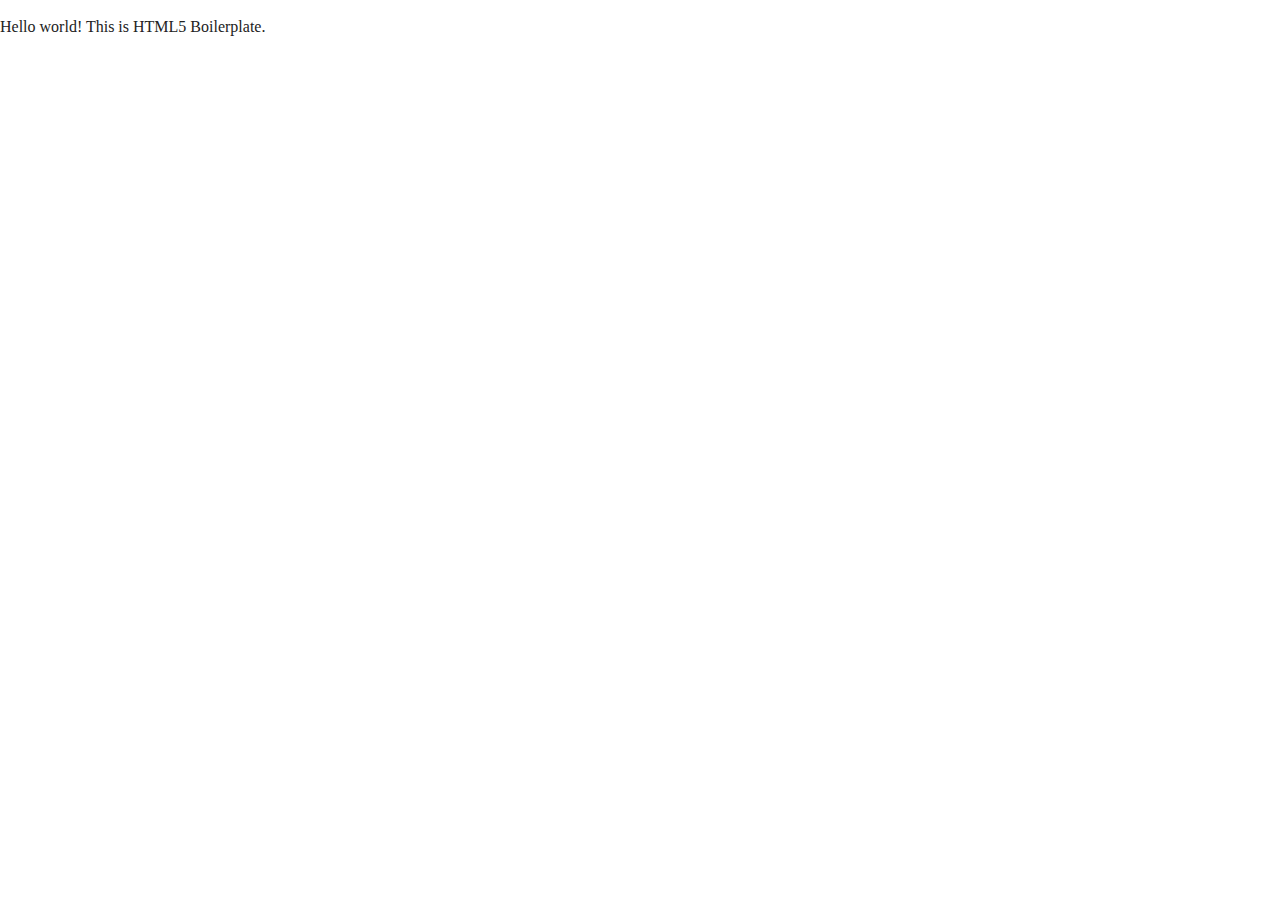
==== about/index.html @ 013782c7 "Initial commit with about and faq pages and boilerplates" ====
<!doctype html>
<html class="no-js" lang="">

<head>
  <meta charset="utf-8">
  <title></title>
  <meta name="description" content="">
  <meta name="viewport" content="width=device-width, initial-scale=1">

  <meta property="og:title" content="">
  <meta property="og:type" content="">
  <meta property="og:url" content="">
  <meta property="og:image" content="">

  <link rel="manifest" href="../site.webmanifest">
  <link rel="apple-touch-icon" href="../icon.png">
  <!-- Place favicon.ico in the root directory -->

  <link rel="stylesheet" href="../css/normalize.css">
  <link rel="stylesheet" href="../css/main.css">

  <meta name="theme-color" content="#fafafa">
</head>

<body>

  <!-- Add your site or application content here -->
  <p>Hello world! This is HTML5 Boilerplate.</p>
  <script src="../js/vendor/modernizr-3.11.2.min.js"></script>
  <script src="../js/plugins.js"></script>
  <script src="../js/main.js"></script>

  <!-- Google Analytics: change UA-XXXXX-Y to be your site's ID. -->
  <script>
    window.ga = function () { ga.q.push(arguments) }; ga.q = []; ga.l = +new Date;
    ga('create', 'UA-XXXXX-Y', 'auto'); ga('set', 'anonymizeIp', true); ga('set', 'transport', 'beacon'); ga('send', 'pageview')
  </script>
  <script src="https://www.google-analytics.com/analytics.js" async></script>
</body>

</html>
---- css/main.css ----
/*! HTML5 Boilerplate v8.0.0 | MIT License | https://html5boilerplate.com/ */

/* main.css 2.1.0 | MIT License | https://github.com/h5bp/main.css#readme */
/*
 * What follows is the result of much research on cross-browser styling.
 * Credit left inline and big thanks to Nicolas Gallagher, Jonathan Neal,
 * Kroc Camen, and the H5BP dev community and team.
 */

/* ==========================================================================
   Base styles: opinionated defaults
   ========================================================================== */

html {
  color: #222;
  font-size: 1em;
  line-height: 1.4;
}

/*
 * Remove text-shadow in selection highlight:
 * https://twitter.com/miketaylr/status/12228805301
 *
 * Vendor-prefixed and regular ::selection selectors cannot be combined:
 * https://stackoverflow.com/a/16982510/7133471
 *
 * Customize the background color to match your design.
 */

::-moz-selection {
  background: #b3d4fc;
  text-shadow: none;
}

::selection {
  background: #b3d4fc;
  text-shadow: none;
}

/*
 * A better looking default horizontal rule
 */

hr {
  display: block;
  height: 1px;
  border: 0;
  border-top: 1px solid #ccc;
  margin: 1em 0;
  padding: 0;
}

/*
 * Remove the gap between audio, canvas, iframes,
 * images, videos and the bottom of their containers:
 * https://github.com/h5bp/html5-boilerplate/issues/440
 */

audio,
canvas,
iframe,
img,
svg,
video {
  vertical-align: middle;
}

/*
 * Remove default fieldset styles.
 */

fieldset {
  border: 0;
  margin: 0;
  padding: 0;
}

/*
 * Allow only vertical resizing of textareas.
 */

textarea {
  resize: vertical;
}

/* ==========================================================================
   Author's custom styles
   ========================================================================== */

/* ==========================================================================
   Helper classes
   ========================================================================== */

/*
 * Hide visually and from screen readers
 */

.hidden,
[hidden] {
  display: none !important;
}

/*
 * Hide only visually, but have it available for screen readers:
 * https://snook.ca/archives/html_and_css/hiding-content-for-accessibility
 *
 * 1. For long content, line feeds are not interpreted as spaces and small width
 *    causes content to wrap 1 word per line:
 *    https://medium.com/@jessebeach/beware-smushed-off-screen-accessible-text-5952a4c2cbfe
 */

.sr-only {
  border: 0;
  clip: rect(0, 0, 0, 0);
  height: 1px;
  margin: -1px;
  overflow: hidden;
  padding: 0;
  position: absolute;
  white-space: nowrap;
  width: 1px;
  /* 1 */
}

/*
 * Extends the .sr-only class to allow the element
 * to be focusable when navigated to via the keyboard:
 * https://www.drupal.org/node/897638
 */

.sr-only.focusable:active,
.sr-only.focusable:focus {
  clip: auto;
  height: auto;
  margin: 0;
  overflow: visible;
  position: static;
  white-space: inherit;
  width: auto;
}

/*
 * Hide visually and from screen readers, but maintain layout
 */

.invisible {
  visibility: hidden;
}

/*
 * Clearfix: contain floats
 *
 * For modern browsers
 * 1. The space content is one way to avoid an Opera bug when the
 *    `contenteditable` attribute is included anywhere else in the document.
 *    Otherwise it causes space to appear at the top and bottom of elements
 *    that receive the `clearfix` class.
 * 2. The use of `table` rather than `block` is only necessary if using
 *    `:before` to contain the top-margins of child elements.
 */

.clearfix::before,
.clearfix::after {
  content: " ";
  display: table;
}

.clearfix::after {
  clear: both;
}

/* ==========================================================================
   EXAMPLE Media Queries for Responsive Design.
   These examples override the primary ('mobile first') styles.
   Modify as content requires.
   ========================================================================== */

@media only screen and (min-width: 35em) {
  /* Style adjustments for viewports that meet the condition */
}

@media print,
  (-webkit-min-device-pixel-ratio: 1.25),
  (min-resolution: 1.25dppx),
  (min-resolution: 120dpi) {
  /* Style adjustments for high resolution devices */
}

/* ==========================================================================
   Print styles.
   Inlined to avoid the additional HTTP request:
   https://www.phpied.com/delay-loading-your-print-css/
   ========================================================================== */

@media print {
  *,
  *::before,
  *::after {
    background: #fff !important;
    color: #000 !important;
    /* Black prints faster */
    box-shadow: none !important;
    text-shadow: none !important;
  }

  a,
  a:visited {
    text-decoration: underline;
  }

  a[href]::after {
    content: " (" attr(href) ")";
  }

  abbr[title]::after {
    content: " (" attr(title) ")";
  }

  /*
   * Don't show links that are fragment identifiers,
   * or use the `javascript:` pseudo protocol
   */
  a[href^="#"]::after,
  a[href^="javascript:"]::after {
    content: "";
  }

  pre {
    white-space: pre-wrap !important;
  }

  pre,
  blockquote {
    border: 1px solid #999;
    page-break-inside: avoid;
  }

  /*
   * Printing Tables:
   * https://web.archive.org/web/20180815150934/http://css-discuss.incutio.com/wiki/Printing_Tables
   */
  thead {
    display: table-header-group;
  }

  tr,
  img {
    page-break-inside: avoid;
  }

  p,
  h2,
  h3 {
    orphans: 3;
    widows: 3;
  }

  h2,
  h3 {
    page-break-after: avoid;
  }
}
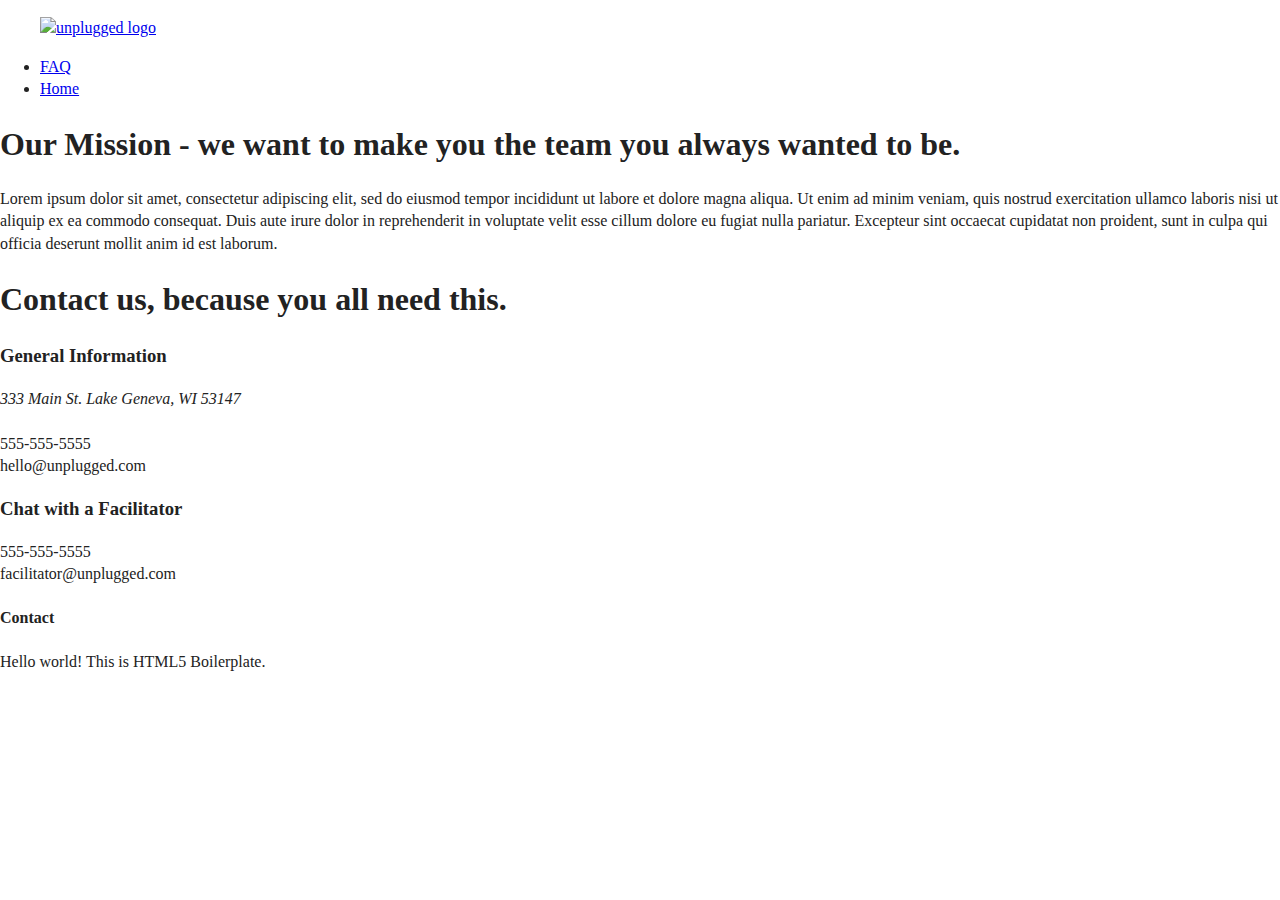
==== commit 8d498001: "Added structure and content to about page" ====
--- a/about/index.html
+++ b/about/index.html
@@ -23,6 +23,82 @@
 </head>
 
 <body>
+  <header>
+    <div class="content-wrapper">
+        <figure> 
+          <a href="#"><img src="img/unpluggedlogo.png" alt="unplugged logo"></a>
+        </figure>
+        <div class="header-divider"></div>
+        <nav>
+             <ul>
+                 <li><a href="../faq/index.html" target="_blank">FAQ</a></li>
+                 <li><a href="../index.html" target="_blank">Home</a></li>
+             </ul>
+        </nav>
+    </div>
+  </header>
+
+    <main>
+ 
+      <section class="mission">
+          <div class="content-wrapper">
+              <div class="mission-content">
+                <h1>Our Mission - we want to make you the team you always wanted to be.</h1>
+                <p>Lorem ipsum dolor sit amet, consectetur adipiscing elit, sed do eiusmod tempor incididunt ut labore et dolore magna aliqua. Ut enim ad minim veniam, quis nostrud exercitation ullamco laboris nisi ut aliquip ex ea commodo consequat. Duis aute irure dolor in reprehenderit in voluptate velit esse cillum dolore eu fugiat nulla pariatur. Excepteur sint occaecat cupidatat non proident, sunt in culpa qui officia deserunt mollit anim id est laborum.</p>
+              </div>
+          </div> <!-- mission content wrapper ends -->
+      </section>
+   
+      <section class="map">
+          <div class="content-wrapper">
+              <div class="map-content">
+                <!--Map goes here-->
+              </div>
+          </div> <!-- mission content wrapper ends -->
+      </section>
+
+      <section class="contact-section">
+          <div class="content-wrapper">
+              <div class="mission-content">
+                  <h1>Contact us, because you all need this.</h1>
+                  <h3>General Information</h3>
+                  <address>333 Main St. Lake Geneva, WI 53147</address><br> 555-555-5555<br>hello@unplugged.com</p>
+              </div>
+          </div> <!-- mission content wrapper ends -->
+
+          <div class="content-wrapper">
+              <div class="mission-content">
+                <h3>Chat with a Facilitator</h3>
+                <p>555-555-5555<br>facilitator@unplugged.com</p>
+              </div>
+          </div> <!-- mission content wrapper ends -->
+      </section>
+
+      
+ 
+  </main> <!-- main wrapper -->
+
+  <footer>
+    <div class="content-wrapper">
+        <div class="footer-content">
+          <h4>Contact</h4>
+            <div class="contact">
+              <address>
+ 
+              </address>
+            </div>
+            <div class="social">
+                <div class="social-icons">
+                    <p><a href="https://www.facebook.com/yoursite" target="_blank"></a></p>
+                    <!-- other social links here --> 
+                </div>
+            </div>
+        </div> <!-- footer content ends --> 
+    </div> <!--footer content-wrapper ends-->
+    
+    <div class="copyright"> 
+    </div> 
+  </footer>
 
   <!-- Add your site or application content here -->
   <p>Hello world! This is HTML5 Boilerplate.</p>
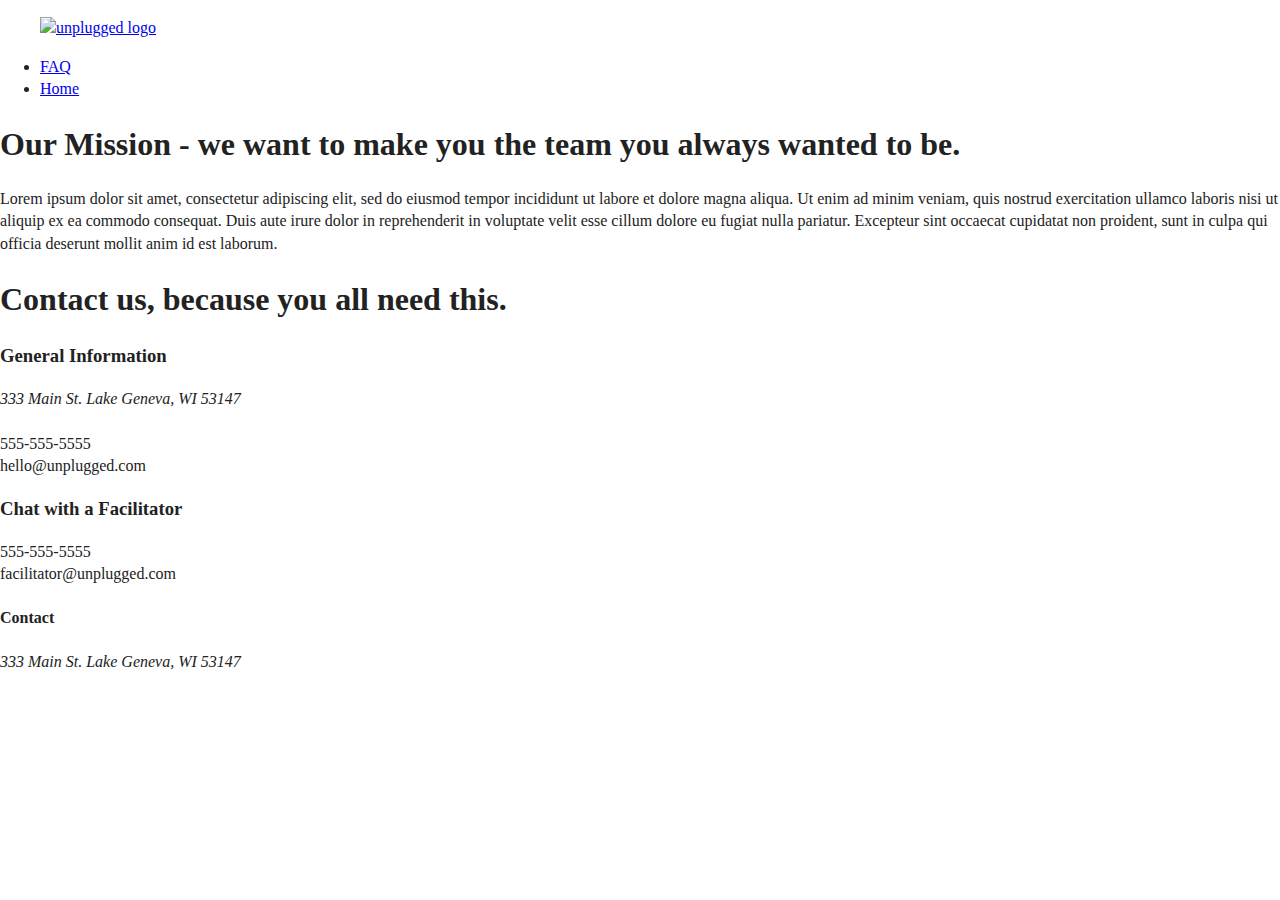
==== commit f4dbc944: "Added structure and content to faq page" ====
--- a/about/index.html
+++ b/about/index.html
@@ -3,7 +3,7 @@
 
 <head>
   <meta charset="utf-8">
-  <title></title>
+  <title>Unplugged Retreat - About</title>
   <meta name="description" content="">
   <meta name="viewport" content="width=device-width, initial-scale=1">
 
@@ -84,7 +84,7 @@
           <h4>Contact</h4>
             <div class="contact">
               <address>
- 
+                333 Main St. Lake Geneva, WI 53147
               </address>
             </div>
             <div class="social">
@@ -100,8 +100,6 @@
     </div> 
   </footer>
 
-  <!-- Add your site or application content here -->
-  <p>Hello world! This is HTML5 Boilerplate.</p>
   <script src="../js/vendor/modernizr-3.11.2.min.js"></script>
   <script src="../js/plugins.js"></script>
   <script src="../js/main.js"></script>
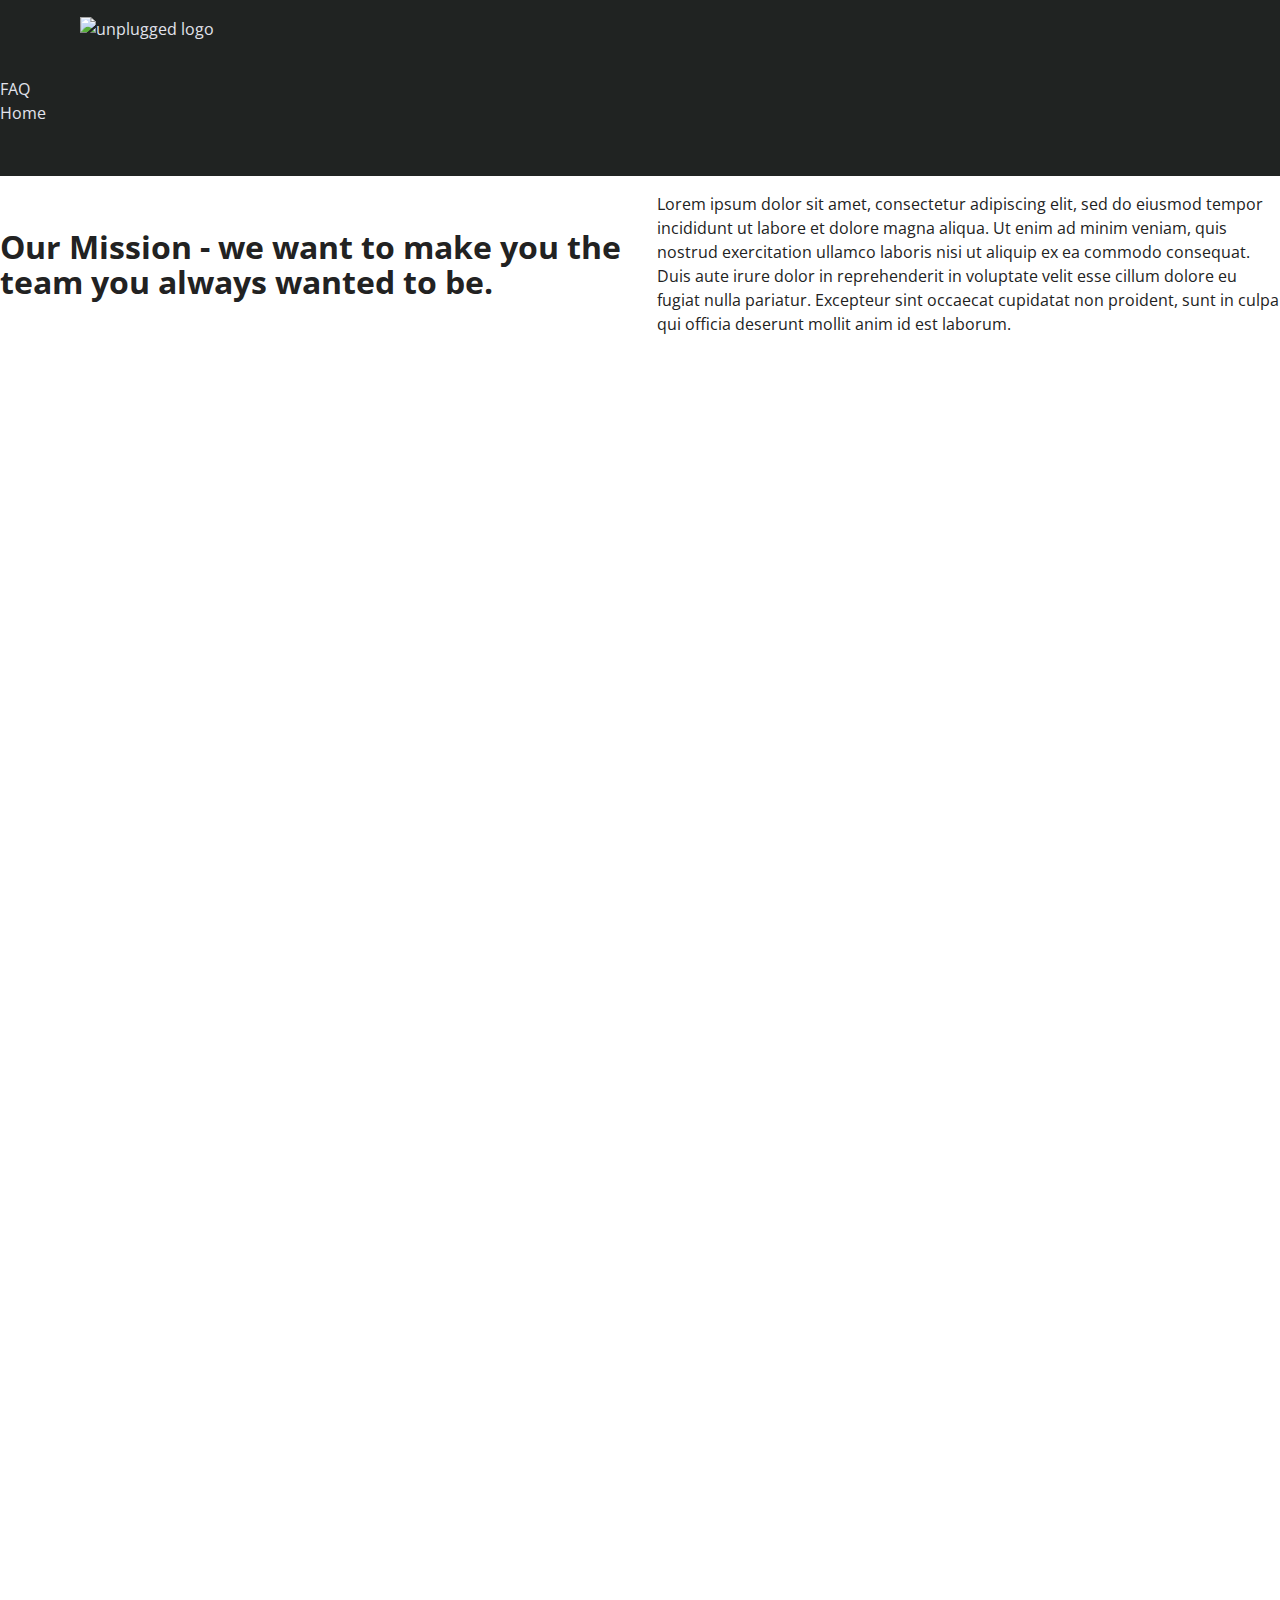
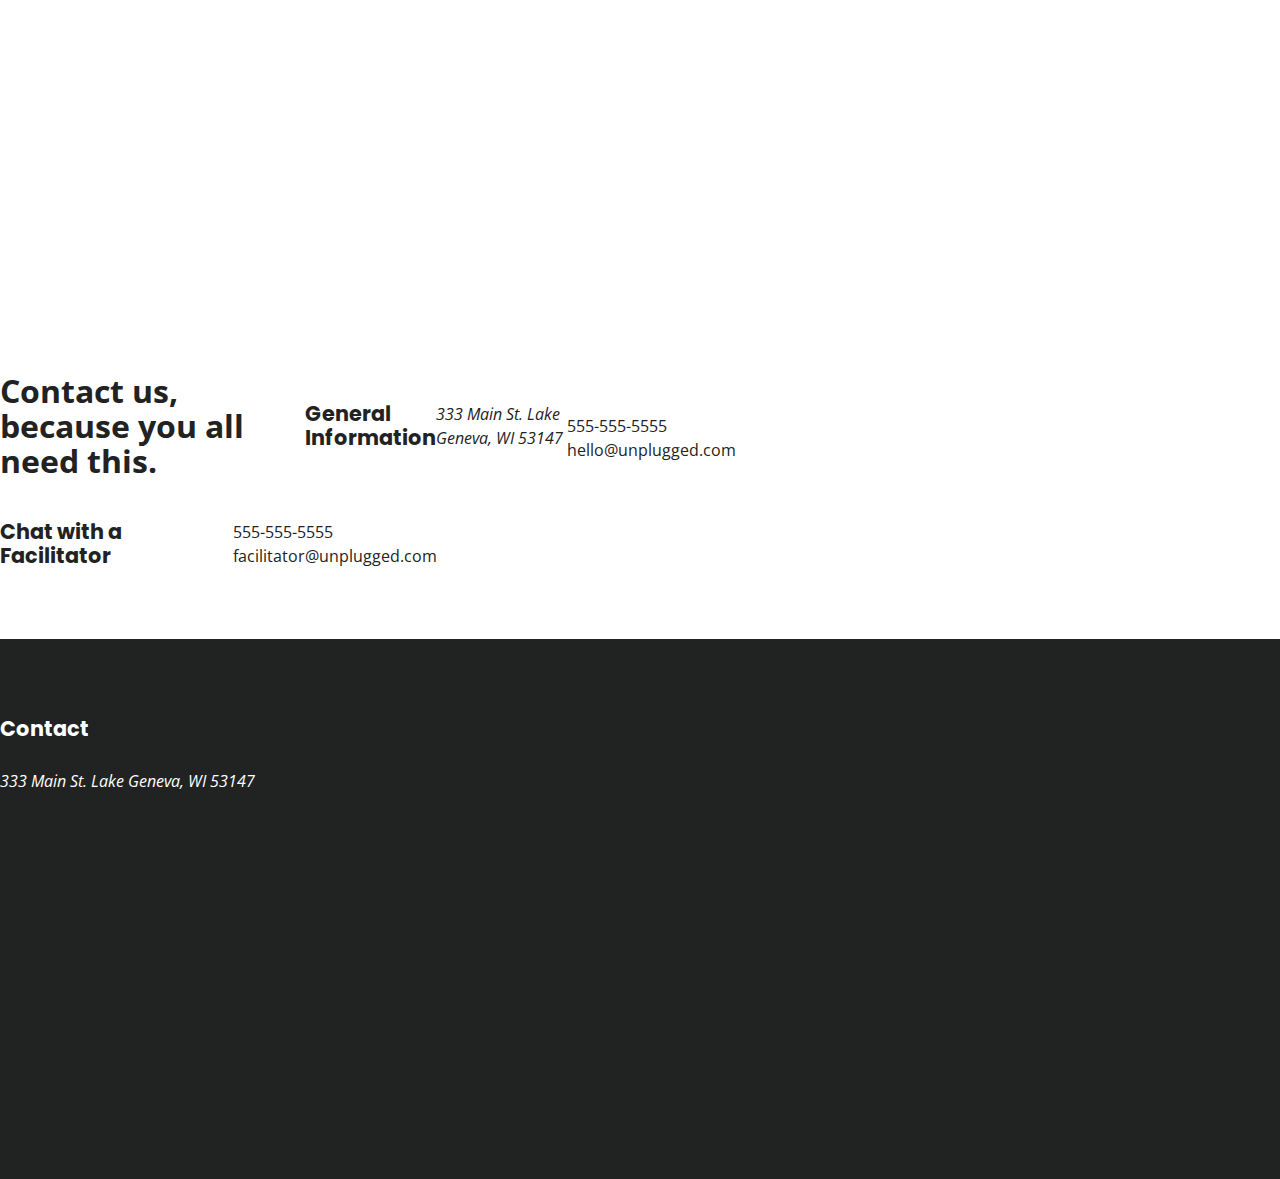
==== commit e971e607: "Added maps with responsive Iframes" ====
--- a/about/index.html
+++ b/about/index.html
@@ -6,6 +6,9 @@
   <title>Unplugged Retreat - About</title>
   <meta name="description" content="">
   <meta name="viewport" content="width=device-width, initial-scale=1">
+
+  <link href="https://fonts.googleapis.com/css?family=Open+Sans:400,700|Poppins:500,700" rel="stylesheet">
+
 
   <meta property="og:title" content="">
   <meta property="og:type" content="">
@@ -50,11 +53,9 @@
       </section>
    
       <section class="map">
-          <div class="content-wrapper">
-              <div class="map-content">
-                <!--Map goes here-->
-              </div>
-          </div> <!-- mission content wrapper ends -->
+        <figure>
+          <iframe src="https://www.google.com/maps/embed?pb=!1m18!1m12!1m3!1d2936.9019262588913!2d-88.42245514897972!3d42.599824279069416!2m3!1f0!2f0!3f0!3m2!1i1024!2i768!4f13.1!3m3!1m2!1s0x88058beaba2a015f%3A0x4b28e3671bb3e0e9!2s333%20Main%20St%2C%20Lake%20Geneva%2C%20WI%2053147!5e0!3m2!1sen!2sus!4v1656085250089!5m2!1sen!2sus" width="600" height="450" style="border:0;" allowfullscreen="" loading="lazy" referrerpolicy="no-referrer-when-downgrade"></iframe>
+        </figure>
       </section>
 
       <section class="contact-section">
--- a/css/main.css
+++ b/css/main.css
@@ -86,6 +86,293 @@
 /* ==========================================================================
    Author's custom styles
    ========================================================================== */
+
+/* General Styles */
+ 
+html {
+  font-size: 16px;
+}
+ 
+body {
+  font-family: 'Open Sans', sans-serif;
+  font-size: 1em;
+  line-height: 24px;
+}
+ 
+ul, 
+ol {
+ 
+}
+ 
+a {
+  color: #e2e3ed;
+  text-decoration: none;
+}
+ 
+h1 {
+  line-height: 35px;
+}
+
+h2 {
+  font-family: 'Poppins', sans-serif;
+  font-size: 1.5em;
+    line-height: 44px;
+}
+ 
+h3, 
+h4 {
+  font-family: 'Poppins', sans-serif;
+  font-size: 1.3em;
+}
+ 
+p {
+  
+}
+ 
+img { 
+  width: 100%;
+}
+ 
+figure {
+  margin: 0;
+}
+ 
+address {
+  font-family: 'Open Sans', sans-serif;
+  font-size: 1em;
+}
+ 
+.content-wrapper {
+ 
+}
+
+
+ 
+
+
+
+/* ----- Base Header - Footer Styles -----*/
+header,
+footer {
+
+
+}
+
+/* Header Styles */
+
+header {
+  padding: 15px 0; /* 15 px to top of page */
+  background: #202322;
+}
+
+header .content-wrapper {
+
+}
+
+header figure {
+  width: 60%;
+  display: flex;
+  justify-content: center;
+  align-items: center;
+  flex-flow: row wrap;
+}
+
+header .header-divider {
+  width: 100%;
+}
+
+header nav {
+  width: 60%; /* 220px of 360px */
+
+}
+
+header nav ul {
+  width: 44%; /* 160px of 360px */
+  padding: 20px 0; /* 20px beneath header-divider */
+}
+
+/* ----- Mobile Styles - Homepage -----*/
+
+.hero-area {
+      
+}
+
+.hero-area .content-wrapper{
+  background-image: url('img/unpluggedlogo.jpg');
+  background-size: cover;
+  background-repeat: no-repeat;
+  background-position: center;
+}
+
+.hero-area h1 {
+  padding: 55px 0; /*55px below where hero area starts*/
+}
+
+main .content-wrapper {
+  width: 100%; /* 320 of 360px */
+}
+
+
+
+aside {
+  background: #527158;
+  color: white;
+}
+
+aside .content-wrapper {
+  padding: 30px 0; /*30px below top of area*/
+}
+
+aside .form-description {
+
+}
+
+aside .form {
+    margin-top: 30px;
+  }
+   
+  input[type=text] {
+    box-sizing: border-box;
+    width: 100%;
+    color: #2a423a;
+    font-style: italic;
+    padding: 1em;
+  }
+
+  input[type=button] {
+    width: 100%;
+    padding: 20px 0;
+    margin-top: 20px;
+    background-color: #2a423a;
+    font-family: 'Poppins', Helvetica, Arial, sans-serif;
+    font-weight: 500;
+    font-size: 1.125em;
+    color: #e2e3ed;
+    border: none;
+    text-align: center;
+    text-transform: uppercase;
+  }
+
+.features .content-wrapper {
+  width: 83%; /* 303px of 360px */
+}
+
+.features h1 {
+  padding: 50px 0; /*50px below top of area*/
+}
+
+.features p {
+  padding: 65px 0; /*65px below h1*/
+}
+
+.features-items {
+ 
+}
+
+.features article {
+  width: 55%; /* 196px of 360px */
+}
+
+.fontawesome-icon {
+  /*padding: 63px 0; /*63px below content above*/
+  margin: 140px 0; /* 140px from border */
+}
+
+.features-item-description {
+  /*padding: 40px 0; /*40px below fontawesome-icon*/
+  margin: 80px 0; /*80px from border */
+}
+
+.reviews {
+  background-image: url ("img/omar-lopez-296944-unsplash.jpg"), center no-repeat;
+  background-size: cover;
+}
+
+
+
+.reviews h1 {
+  padding: 55px 0; /*55px below top of review area */
+  margin: 0 165px 0 0;
+}
+
+.reviews h3 {
+  width: 48%; /* 173px of 360px */
+  padding: 22px 0; /*22px below review photo */
+}
+
+.reviews .content-wrapper {
+
+}
+
+.review-content {
+
+}
+
+.reviews figure {
+  width: 80%;
+}
+
+.review article {
+
+}
+
+/* Footer */
+footer {
+  background: #202322;
+  color: white;
+}
+
+footer .content-wrapper {
+  width: 55%;
+  margin: 50px 0;
+
+}
+
+footer .footer-content {
+  padding: 50px 0; /* 50px from top of footer area */
+}
+
+footer .contact {
+
+}
+
+address {
+
+}
+
+footer .social {
+  padding: 50px 0; /*50px from contact info*/
+}
+
+footer .social-icons {
+}
+
+footer p {
+  padding: 22px 0; /*20px from "social" */
+}
+
+footer .copyright {
+  padding: 55px 0; /*55px from social icons */
+}
+
+/*about page*/
+  .map figure {
+      width: 100%;
+      height: 0; 
+      padding-bottom: 125%; 
+      overflow: hidden;
+      position: relative;
+}
+   
+  .map iframe {
+      width: 100%;
+      height: 100%;
+      position: absolute; 
+      top: 0; 
+      left: 0; 
+}
+
+
 
 /* ==========================================================================
    Helper classes
@@ -175,9 +462,171 @@
    Modify as content requires.
    ========================================================================== */
 
-@media only screen and (min-width: 35em) {
-  /* Style adjustments for viewports that meet the condition */
-}
+@media only screen and (min-width: 768px) {
+    /*Tablet styles here */
+      header {
+      }
+
+      header figure {
+        width: 28%;
+        display: flex;
+        justify-content: center;
+        align-items: center;
+        flex-flow: row wrap;
+      }
+
+      header .content-wrapper {
+        justify-content: center;
+      }
+
+      header nav ul {
+        justify-content: center;
+      }
+
+      aside .content-wrapper {
+        display: flex;
+        justify-content: center;
+        flex-flow: flex-flow;
+      }
+
+      main .content-wrapper {
+        width: 100%; /*640px of 768px*/
+      }
+
+      .hero-area h1 {
+        width:70%; /*535px of 768px*/
+      }
+
+      .features article {
+        display: flex;
+        justify-content: center;
+        flex-flow: row-wrap;
+        align-items: center;
+        flex-basis: auto;
+      }
+
+      .reviews article {
+        justify-content: center;
+        display: flex;
+      }
+
+      .reviews figure {
+        width: 40%;
+      }
+
+
+      footer .content-wrapper{
+        width: 65%;
+      }
+
+      footer-content {
+        display: flex;
+        justify-content: center;
+        align-items: center;
+      }
+
+  /*faq page*/
+      .faq .content-wrapper {
+          justify-content: space-between;
+      }
+      
+      .faq-content {
+          flex-basis: 40%;
+      }
+   
+      .faq h2 {
+          width: 100%;
+      }
+
+  /*about page*/
+      .mission-content {
+          display: flex;
+          justify-content: space-between;
+          align-items: center;
+      }
+   
+      .mission-content p {
+          width: 83%; /*640px of 768*/
+      }
+   
+      .contact-section .content-wrapper h2 {
+          width: 35%;  /*268px of 768px*/
+      }
+   
+      .contact-content {
+          display: flex;
+          justify-content: center;
+          align-items: center;
+      }
+
+  @media only screen and (min-width: 1200px) {
+    /*Desktop styles here */
+      
+      main .content-wrapper {
+        width: 100%;
+      }
+   
+      header figure {
+        width: 23%;
+        display: flex;
+        justify-content: center;
+        align-items: center;
+        flex-flow: row wrap;
+      }
+
+       /* Hero */
+      .hero-area h1 {
+          width: 55%; /*670px of 1200px*/
+      }
+   
+      /* Aside */
+      aside .content-wrapper {
+          justify-content: center;
+      }
+   
+      aside .content-wrapper .form-description,
+      aside .content-wrapper .form {
+          width: 75%; /*800px of 1200px*/
+      }
+   
+      /* Features */
+      .features h2 {
+          width: 70%; /*850px of 1200px*/
+      }
+   
+      .features article {
+          flex-basis: auto; 
+      }
+   
+      /* Reviews */ 
+
+      .reviews figure {
+        width: 38%;
+      }
+      .reviews article div {
+          width: 77%; /*925 of 1200px*/
+      }
+
+
+
+   
+  /* ==========================================================================
+     About Page
+     ========================================================================== */
+      .mission h2,
+      .contact-section .content-wrapper h2 {
+          width: 94%; /*1130px of 1200px*/
+      }
+   
+  /* ==========================================================================
+     FAQ Page
+     ========================================================================== */
+      .faq h2 {
+          width: 100%;
+      }
+   
+  }
+    }
 
 @media print,
   (-webkit-min-device-pixel-ratio: 1.25),
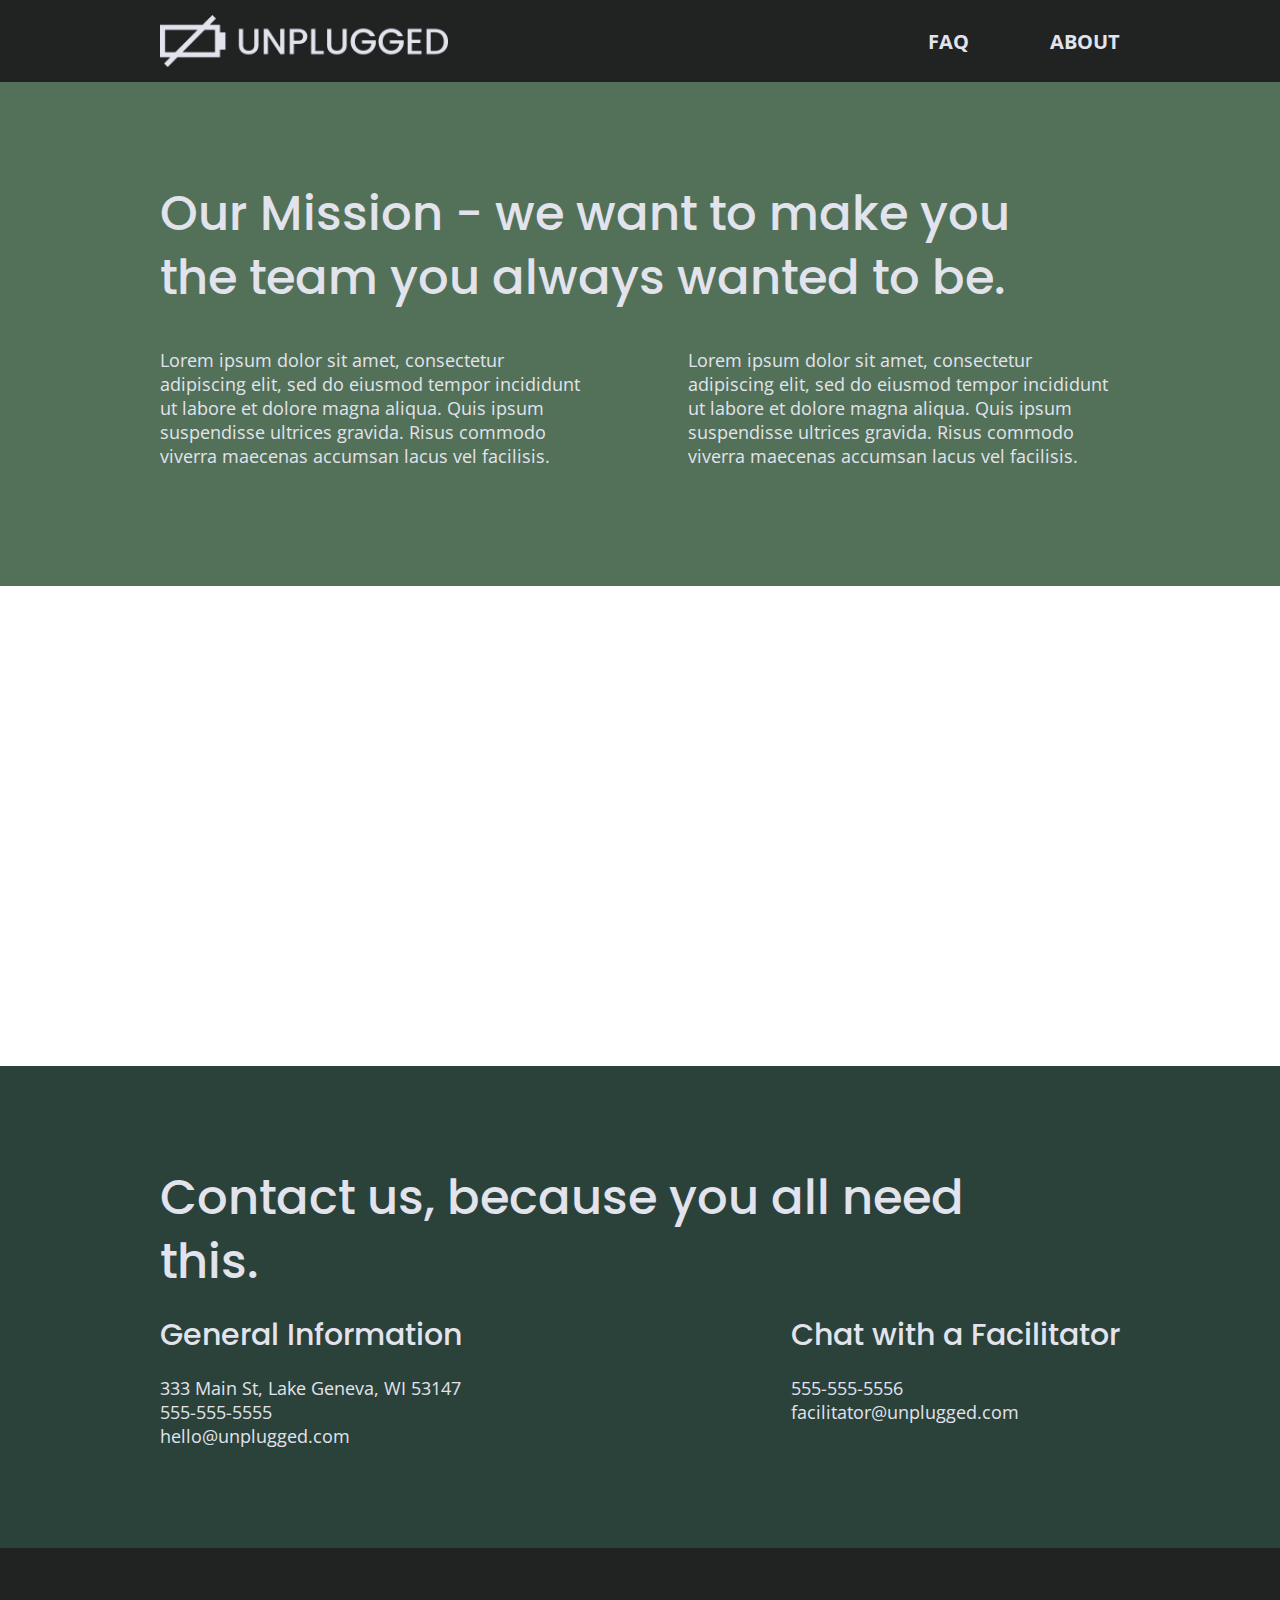
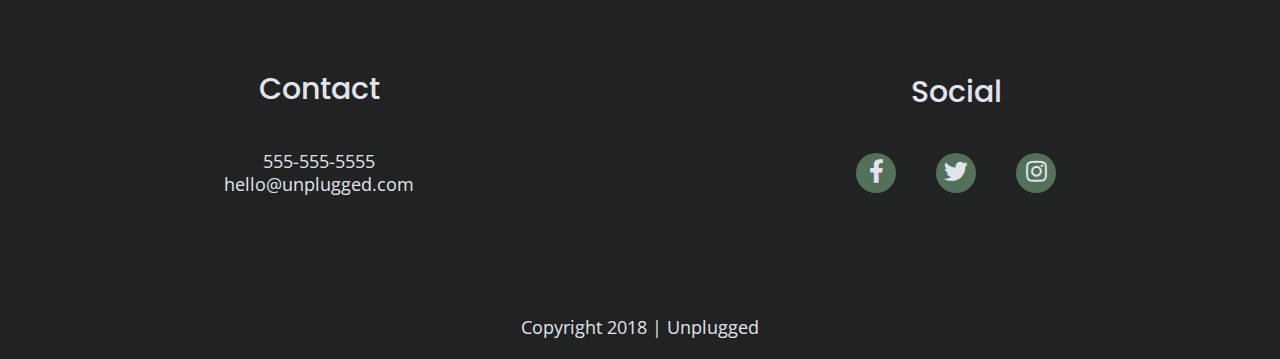
==== commit 0b61f401: "Finishing touches" ====
--- a/about/index.html
+++ b/about/index.html
@@ -3,114 +3,151 @@
 
 <head>
   <meta charset="utf-8">
-  <title>Unplugged Retreat - About</title>
+  <meta http-equiv="x-ua-compatible" content="ie=edge">
+  <title>Unplugged Retreat | About</title>
   <meta name="description" content="">
-  <meta name="viewport" content="width=device-width, initial-scale=1">
-
-  <link href="https://fonts.googleapis.com/css?family=Open+Sans:400,700|Poppins:500,700" rel="stylesheet">
-
-
-  <meta property="og:title" content="">
-  <meta property="og:type" content="">
-  <meta property="og:url" content="">
-  <meta property="og:image" content="">
+  <meta name="viewport" content="width=device-width, initial-scale=1, shrink-to-fit=no">
 
   <link rel="manifest" href="../site.webmanifest">
   <link rel="apple-touch-icon" href="../icon.png">
   <!-- Place favicon.ico in the root directory -->
-
+  <!-- Google Fonts -->
+  <link href="https://fonts.googleapis.com/css?family=Open+Sans:400,700|Poppins:500,700" rel="stylesheet">
+  <!-- FontAwesome CDN version 5.5 -->
+  <link rel="stylesheet" href="https://use.fontawesome.com/releases/v5.5.0/css/all.css">
   <link rel="stylesheet" href="../css/normalize.css">
   <link rel="stylesheet" href="../css/main.css">
-
-  <meta name="theme-color" content="#fafafa">
 </head>
 
 <body>
+  <!--[if lte IE 9]>
+    <p class="browserupgrade">You are using an <strong>outdated</strong> browser. Please <a href="https://browsehappy.com/">upgrade your browser</a> to improve your experience and security.</p>
+  <![endif]-->
+
+  <!-- Add your site or application content here -->
   <header>
     <div class="content-wrapper">
-        <figure> 
-          <a href="#"><img src="img/unpluggedlogo.png" alt="unplugged logo"></a>
-        </figure>
-        <div class="header-divider"></div>
-        <nav>
-             <ul>
-                 <li><a href="../faq/index.html" target="_blank">FAQ</a></li>
-                 <li><a href="../index.html" target="_blank">Home</a></li>
-             </ul>
-        </nav>
+      <figure>
+        <a href="../index.html">
+          <img src="../img/unpluggedlogo.png" alt="unplugged logo">
+        </a>
+      </figure>
+      <div class="header-divider"></div>
+      <nav>
+        <ul>
+          <li><a href="../faq/index.html">FAQ</a></li>
+          <li><a href="index.html">About</a></li>
+        </ul>
+      </nav>
     </div>
   </header>
 
-    <main>
- 
-      <section class="mission">
-          <div class="content-wrapper">
-              <div class="mission-content">
-                <h1>Our Mission - we want to make you the team you always wanted to be.</h1>
-                <p>Lorem ipsum dolor sit amet, consectetur adipiscing elit, sed do eiusmod tempor incididunt ut labore et dolore magna aliqua. Ut enim ad minim veniam, quis nostrud exercitation ullamco laboris nisi ut aliquip ex ea commodo consequat. Duis aute irure dolor in reprehenderit in voluptate velit esse cillum dolore eu fugiat nulla pariatur. Excepteur sint occaecat cupidatat non proident, sunt in culpa qui officia deserunt mollit anim id est laborum.</p>
-              </div>
-          </div> <!-- mission content wrapper ends -->
-      </section>
-   
-      <section class="map">
-        <figure>
-          <iframe src="https://www.google.com/maps/embed?pb=!1m18!1m12!1m3!1d2936.9019262588913!2d-88.42245514897972!3d42.599824279069416!2m3!1f0!2f0!3f0!3m2!1i1024!2i768!4f13.1!3m3!1m2!1s0x88058beaba2a015f%3A0x4b28e3671bb3e0e9!2s333%20Main%20St%2C%20Lake%20Geneva%2C%20WI%2053147!5e0!3m2!1sen!2sus!4v1656085250089!5m2!1sen!2sus" width="600" height="450" style="border:0;" allowfullscreen="" loading="lazy" referrerpolicy="no-referrer-when-downgrade"></iframe>
-        </figure>
-      </section>
+  <main>
 
-      <section class="contact-section">
-          <div class="content-wrapper">
-              <div class="mission-content">
-                  <h1>Contact us, because you all need this.</h1>
-                  <h3>General Information</h3>
-                  <address>333 Main St. Lake Geneva, WI 53147</address><br> 555-555-5555<br>hello@unplugged.com</p>
-              </div>
-          </div> <!-- mission content wrapper ends -->
+    <section class="mission">
+      <div class="content-wrapper">
+        <h2>Our Mission - we want to make you the team you always wanted to be.</h2>
+        <div class="mission-content">
+          <p>
+            Lorem ipsum dolor sit amet, consectetur adipiscing elit, sed do eiusmod tempor incididunt ut labore et dolore magna aliqua. Quis ipsum suspendisse ultrices gravida. Risus commodo viverra maecenas accumsan lacus vel facilisis.
+          </p>
+          <p>
+            Lorem ipsum dolor sit amet, consectetur adipiscing elit, sed do eiusmod tempor incididunt ut labore et dolore magna aliqua. Quis ipsum suspendisse ultrices gravida. Risus commodo viverra maecenas accumsan lacus vel facilisis.
+          </p>
+        </div>
+      </div>
+      <!-- mission content wrapper ends -->
+    </section>
+    <!-- contact-info -->
 
-          <div class="content-wrapper">
-              <div class="mission-content">
-                <h3>Chat with a Facilitator</h3>
-                <p>555-555-5555<br>facilitator@unplugged.com</p>
-              </div>
-          </div> <!-- mission content wrapper ends -->
-      </section>
+    <section class="map">
+      <figure>
+        <iframe src="https://www.google.com/maps/embed?pb=!1m18!1m12!1m3!1d2937.264848877189!2d-88.42986248453636!3d42.59212397917199!2m3!1f0!2f0!3f0!3m2!1i1024!2i768!4f13.1!3m3!1m2!1s0x88058bbbacb5568f%3A0xac5d9a1fbeb32534!2s333+W+Main+St%2C+Lake+Geneva%2C+WI+53147!5e0!3m2!1sen!2sus!4v1541558469187"
+          width="600" height="450" frameborder="0" style="border:0" allowfullscreen></iframe>
+      </figure>
+    </section>
 
-      
- 
-  </main> <!-- main wrapper -->
+    <section class="contact-section">
+      <div class="content-wrapper">
+        <h2>Contact us, because you all need this.</h2>
+        <address class="contact-content">
+          <div>
+            <h4>General Information</h4>
+            <p>
+              333 Main St, Lake Geneva, WI 53147<br>
+              555-555-5555<br>
+              hello@unplugged.com
+            </p>
+          </div>
+          <div>
+            <h4>Chat with a Facilitator</h4>
+            <p>
+              555-555-5556<br>
+              facilitator@unplugged.com
+            </p>
+          </div>
+        </address>
+        <!-- contact-content div ends -->
+      </div>
+      <!-- contact content wrapper ends -->
+    </section>
+  </main>
+  <!-- main wrapper -->
 
   <footer>
     <div class="content-wrapper">
-        <div class="footer-content">
+      <div class="footer-content">
+        <div class="contact">
           <h4>Contact</h4>
-            <div class="contact">
-              <address>
-                333 Main St. Lake Geneva, WI 53147
-              </address>
-            </div>
-            <div class="social">
-                <div class="social-icons">
-                    <p><a href="https://www.facebook.com/yoursite" target="_blank"></a></p>
-                    <!-- other social links here --> 
-                </div>
-            </div>
-        </div> <!-- footer content ends --> 
-    </div> <!--footer content-wrapper ends-->
-    
-    <div class="copyright"> 
-    </div> 
+          <address>
+            <p>
+              555-555-5555<br>
+              hello@unplugged.com
+            </p>
+          </address>
+        </div>
+        <div class="social">
+          <h4>Social</h4>
+          <div class="social-icons">
+            <p>
+              <a href="https://www.facebook.com/Skillcrush/" target="_blank"><i class="fab fa-facebook-f"></i></a>
+            </p>
+            <p>
+              <a href="https://twitter.com/Skillcrush" target="_blank"><i class="fab fa-twitter"></i></a>
+            </p>
+            <p>
+              <a href="https://www.instagram.com/skillcrush/" target="_blank"><i class="fab fa-instagram"></i></a>
+            </p>
+          </div>
+        </div>
+      </div>
+      <!-- footer content ends -->
+    </div>
+    <!--footer content-wrapper ends-->
+    <div class="copyright">
+      <p>Copyright 2018 | Unplugged</p>
+    </div>
   </footer>
 
-  <script src="../js/vendor/modernizr-3.11.2.min.js"></script>
+  <script src="../js/vendor/modernizr-3.6.0.min.js"></script>
+  <script src="https://code.jquery.com/jquery-3.3.1.min.js" integrity="sha256-FgpCb/KJQlLNfOu91ta32o/NMZxltwRo8QtmkMRdAu8=" crossorigin="anonymous"></script>
+  <script>
+    window.jQuery || document.write('<script src="../js/vendor/jquery-3.3.1.min.js"><\/script>')
+  </script>
   <script src="../js/plugins.js"></script>
   <script src="../js/main.js"></script>
 
   <!-- Google Analytics: change UA-XXXXX-Y to be your site's ID. -->
   <script>
-    window.ga = function () { ga.q.push(arguments) }; ga.q = []; ga.l = +new Date;
-    ga('create', 'UA-XXXXX-Y', 'auto'); ga('set', 'anonymizeIp', true); ga('set', 'transport', 'beacon'); ga('send', 'pageview')
+    window.ga = function() {
+      ga.q.push(arguments)
+    };
+    ga.q = [];
+    ga.l = +new Date;
+    ga('create', 'UA-XXXXX-Y', 'auto');
+    ga('send', 'pageview')
   </script>
-  <script src="https://www.google-analytics.com/analytics.js" async></script>
+  <script src="https://www.google-analytics.com/analytics.js" async defer></script>
 </body>
 
-</html>
+</html>--- a/css/main.css
+++ b/css/main.css
@@ -1,6 +1,5 @@
-/*! HTML5 Boilerplate v8.0.0 | MIT License | https://html5boilerplate.com/ */
-
-/* main.css 2.1.0 | MIT License | https://github.com/h5bp/main.css#readme */
+/*! HTML5 Boilerplate v6.1.0 | MIT License | https://html5boilerplate.com/ */
+
 /*
  * What follows is the result of much research on cross-browser styling.
  * Credit left inline and big thanks to Nicolas Gallagher, Jonathan Neal,
@@ -84,24 +83,38 @@
 }
 
 /* ==========================================================================
+   Browser Upgrade Prompt
+   ========================================================================== */
+
+.browserupgrade {
+  margin: 0.2em 0;
+  background: #ccc;
+  color: #000;
+  padding: 0.2em 0;
+}
+
+/* ==========================================================================
    Author's custom styles
    ========================================================================== */
 
 /* General Styles */
  
 html {
-  font-size: 16px;
+	font-size: 16px;
 }
  
 body {
+  font-size: 1em;
   font-family: 'Open Sans', sans-serif;
-  font-size: 1em;
-  line-height: 24px;
+  color: #e2e3ed;
+  text-align: left;
 }
  
 ul, 
 ol {
- 
+  list-style-type: none;
+  margin: 0;
+  padding: 0;
 }
  
 a {
@@ -109,64 +122,64 @@
   text-decoration: none;
 }
  
-h1 {
-  line-height: 35px;
-}
-
 h2 {
   font-family: 'Poppins', sans-serif;
-  font-size: 1.5em;
-    line-height: 44px;
+  font-weight: 500;
+  font-size: 1.875em;
+  margin: 0;
 }
  
 h3, 
 h4 {
   font-family: 'Poppins', sans-serif;
-  font-size: 1.3em;
+  font-weight: 500;
+  font-size: 1.125em;
+  margin: 20px 0;
 }
  
 p {
-  
-}
- 
-img { 
-  width: 100%;
+  font-size: .875em;
+  line-height: 1.285;
+}
+ 
+img {
+ width: 100%;
 }
  
 figure {
-  margin: 0;
+ margin: 0;
 }
  
 address {
-  font-family: 'Open Sans', sans-serif;
-  font-size: 1em;
+ font-style: normal;
 }
  
 .content-wrapper {
- 
-}
-
-
- 
-
-
-
-/* ----- Base Header - Footer Styles -----*/
+  width: 90%;
+  margin: 50px 0;
+}
+
+/* -------------------- Base Header - Footer Styles -------------------- */
+
 header,
 footer {
-
-
-}
-
-/* Header Styles */
+  background-color: #202322;
+  display: flex;
+  justify-content: center;
+  align-items: center;
+  flex-flow: row wrap;
+}
 
 header {
-  padding: 15px 0; /* 15 px to top of page */
-  background: #202322;
+  padding: 15px 0;
 }
 
 header .content-wrapper {
-
+  margin: 0;
+  display: flex;
+  justify-content: center;
+  align-items: center;
+  flex-flow: row wrap;
 }
 
 header figure {
@@ -177,202 +190,261 @@
   flex-flow: row wrap;
 }
 
-header .header-divider {
+.header-divider {
+  background: #3a3a3a; 
+  height: 1px;
   width: 100%;
+  margin: 10px 0 20px 0;
 }
 
 header nav {
-  width: 60%; /* 220px of 360px */
-
+  width: 60%;
+  font-size: 1.125em;
+  font-weight: 700;
+  text-transform: uppercase;
+  display: flex;
+  justify-content: space-around;
+  align-items: center;
+  flex-flow: row wrap;
 }
 
 header nav ul {
-  width: 44%; /* 160px of 360px */
-  padding: 20px 0; /* 20px beneath header-divider */
-}
-
-/* ----- Mobile Styles - Homepage -----*/
-
-.hero-area {
-      
-}
-
-.hero-area .content-wrapper{
-  background-image: url('img/unpluggedlogo.jpg');
-  background-size: cover;
-  background-repeat: no-repeat;
-  background-position: center;
-}
-
-.hero-area h1 {
-  padding: 55px 0; /*55px below where hero area starts*/
-}
-
-main .content-wrapper {
-  width: 100%; /* 320 of 360px */
-}
-
-
-
-aside {
-  background: #527158;
-  color: white;
-}
-
-aside .content-wrapper {
-  padding: 30px 0; /*30px below top of area*/
-}
-
-aside .form-description {
-
-}
-
-aside .form {
-    margin-top: 30px;
-  }
-   
-  input[type=text] {
-    box-sizing: border-box;
-    width: 100%;
-    color: #2a423a;
-    font-style: italic;
-    padding: 1em;
-  }
-
-  input[type=button] {
-    width: 100%;
-    padding: 20px 0;
-    margin-top: 20px;
-    background-color: #2a423a;
-    font-family: 'Poppins', Helvetica, Arial, sans-serif;
-    font-weight: 500;
-    font-size: 1.125em;
-    color: #e2e3ed;
-    border: none;
-    text-align: center;
-    text-transform: uppercase;
-  }
-
-.features .content-wrapper {
-  width: 83%; /* 303px of 360px */
-}
-
-.features h1 {
-  padding: 50px 0; /*50px below top of area*/
-}
-
-.features p {
-  padding: 65px 0; /*65px below h1*/
-}
-
-.features-items {
- 
-}
-
-.features article {
-  width: 55%; /* 196px of 360px */
-}
-
-.fontawesome-icon {
-  /*padding: 63px 0; /*63px below content above*/
-  margin: 140px 0; /* 140px from border */
-}
-
-.features-item-description {
-  /*padding: 40px 0; /*40px below fontawesome-icon*/
-  margin: 80px 0; /*80px from border */
-}
-
-.reviews {
-  background-image: url ("img/omar-lopez-296944-unsplash.jpg"), center no-repeat;
-  background-size: cover;
-}
-
-
-
-.reviews h1 {
-  padding: 55px 0; /*55px below top of review area */
-  margin: 0 165px 0 0;
-}
-
-.reviews h3 {
-  width: 48%; /* 173px of 360px */
-  padding: 22px 0; /*22px below review photo */
-}
-
-.reviews .content-wrapper {
-
-}
-
-.review-content {
-
-}
-
-.reviews figure {
-  width: 80%;
-}
-
-.review article {
-
-}
-
-/* Footer */
+  width: 100%;
+  display: flex;
+  justify-content: space-around;
+}
+
+header nav ul li {
+  font-size: 1.125em;
+}
+
 footer {
-  background: #202322;
-  color: white;
+  text-align: center;
+  flex-direction: column;
+}
+
+footer p {
+  margin: 0;
 }
 
 footer .content-wrapper {
   width: 55%;
   margin: 50px 0;
-
-}
-
-footer .footer-content {
-  padding: 50px 0; /* 50px from top of footer area */
 }
 
 footer .contact {
-
-}
-
-address {
-
-}
-
-footer .social {
-  padding: 50px 0; /*50px from contact info*/
+  margin-bottom: 50px;
 }
 
 footer .social-icons {
-}
-
-footer p {
-  padding: 22px 0; /*20px from "social" */
+  display: flex;
+  justify-content: space-around;
+  align-items: center;
+}
+
+footer .social-icons p {
+  background-color: #527158;
+  border-radius: 50%;
+  width: 40px;
+  height: 40px;
+  display: flex;
+  justify-content: center;
+  align-items: center;
+}
+
+footer .social-icons p i {
+  font-size: 1.3125em;
 }
 
 footer .copyright {
-  padding: 55px 0; /*55px from social icons */
-}
-
-/*about page*/
-  .map figure {
-      width: 100%;
-      height: 0; 
-      padding-bottom: 125%; 
-      overflow: hidden;
-      position: relative;
-}
-   
-  .map iframe {
-      width: 100%;
-      height: 100%;
-      position: absolute; 
-      top: 0; 
-      left: 0; 
-}
-
-
+  margin: 20px 0;
+}
+
+/* -------------------- Mobile Styles - Homepage -------------------- */
+
+/* Hero Area */
+
+.hero-area {
+  background: url(../img/unplugged-retreat.jpg);
+  background-size: cover;
+  background-position: center;
+  min-height: 500px;
+  display: flex;
+  justify-content: center;
+  flex-flow: row wrap;
+}
+
+.hero-area h1 {
+  font-size: 2.25em;
+  font-family: 'Poppins', Helvetica, Arial, sans-serif; 
+  font-weight: 500; 
+  line-height: 1.2; 
+}
+
+/* Aside */
+
+aside {
+  background-color: #527158;
+  display: flex;
+  justify-content: center;
+  align-items: center;
+  flex-flow: row wrap;
+}
+
+aside .form {
+  margin-top: 30px;
+}
+
+input[type=text] {
+  box-sizing: border-box;
+  width: 100%;
+  color: #2a423a;
+  font-style: italic;
+  padding: 1em;
+}
+
+input[type=button] {
+  width: 100%;
+  padding: 20px 0;
+  margin-top: 20px;
+  background-color: #2a423a;
+  font-family: 'Poppins', Helvetica, Arial, sans-serif;
+  font-weight: 500;
+  font-size: 1.125em;
+  color: #e2e3ed;
+  border: none;
+  text-align: center;
+  text-transform: uppercase;
+}
+
+/* Features */
+
+.features {
+  background: url('../img/unplugged-retreat-features.jpg');
+  background-size: cover;
+  background-position: center;
+  display: flex;
+  justify-content: center;
+  flex-flow: row wrap;
+}
+
+.features h2 {
+  margin-bottom: 60px;
+}
+
+.features article {
+  width: 63%;
+  margin: 30px 0;
+}
+
+.features .features-items {
+  display: flex;
+  justify-content: center;
+  align-items: center;
+  flex-flow: row wrap;
+}
+
+.features i {
+  font-size: 3.75em;
+  margin-bottom: 40px;
+}
+
+.features p {
+  text-align: center;
+  margin: 0;
+}
+
+/* Reviews */
+
+.reviews {
+  background-color: #2a423a;
+  display: flex;
+  justify-content: center;
+  flex-flow: row wrap;
+}
+
+.reviews h2 {
+  margin-bottom: 40px;
+  line-height: 1;
+}
+
+.reviews h3 {
+  width: 55%;
+  margin: 20px 0;
+}
+
+/* ==========================================================================
+   About Page
+   ========================================================================== */
+
+.mission {
+  background-color: #527158;
+  display: flex;
+  justify-content: center;
+  align-items: center;
+  flex-flow: row wrap;
+}
+
+.map figure {
+  width: 100%;
+  height: 0; 
+  padding-bottom: 125%; 
+  overflow: hidden;
+  position: relative;
+}
+
+.map iframe {
+  width: 100%;
+  height: 100%;
+  position: absolute; 
+  top: 0; 
+  left: 0; 
+}
+
+.contact-section {
+  background-color: #2a423a;
+  display: flex;
+  justify-content: center;
+  align-items: center;
+  flex-flow: row wrap;
+}
+
+.contact-content p {
+  margin: 0;
+}
+
+/* ==========================================================================
+   FAQ Page
+   ========================================================================== */
+
+.faq {
+  background-color: #527158;
+  display: flex;
+  justify-content: center;
+  align-items: center;
+  flex-flow: row wrap;
+}
+
+.faq .content-wrapper {
+  margin: 50px 0 0 0;
+  display: flex;
+  justify-content: center;
+  align-items: center;
+  flex-flow: row wrap;
+}
+
+.faq h2 {
+  margin-bottom: 40px;
+  line-height: 1;
+}
+
+.faq-content {
+  margin-bottom: 50px;
+}
+
+.faq-content h4 {
+  line-height: 1.333;
+}
 
 /* ==========================================================================
    Helper classes
@@ -382,8 +454,7 @@
  * Hide visually and from screen readers
  */
 
-.hidden,
-[hidden] {
+.hidden {
   display: none !important;
 }
 
@@ -396,34 +467,34 @@
  *    https://medium.com/@jessebeach/beware-smushed-off-screen-accessible-text-5952a4c2cbfe
  */
 
-.sr-only {
+.visuallyhidden {
   border: 0;
-  clip: rect(0, 0, 0, 0);
+  clip: rect(0 0 0 0);
   height: 1px;
   margin: -1px;
   overflow: hidden;
   padding: 0;
   position: absolute;
+  width: 1px;
   white-space: nowrap;
-  width: 1px;
   /* 1 */
 }
 
 /*
- * Extends the .sr-only class to allow the element
+ * Extends the .visuallyhidden class to allow the element
  * to be focusable when navigated to via the keyboard:
  * https://www.drupal.org/node/897638
  */
 
-.sr-only.focusable:active,
-.sr-only.focusable:focus {
+.visuallyhidden.focusable:active,
+.visuallyhidden.focusable:focus {
   clip: auto;
   height: auto;
   margin: 0;
   overflow: visible;
   position: static;
+  width: auto;
   white-space: inherit;
-  width: auto;
 }
 
 /*
@@ -446,13 +517,15 @@
  *    `:before` to contain the top-margins of child elements.
  */
 
-.clearfix::before,
-.clearfix::after {
+.clearfix:before,
+.clearfix:after {
   content: " ";
+  /* 1 */
   display: table;
-}
-
-.clearfix::after {
+  /* 2 */
+}
+
+.clearfix:after {
   clear: both;
 }
 
@@ -462,177 +535,308 @@
    Modify as content requires.
    ========================================================================== */
 
-@media only screen and (min-width: 768px) {
-    /*Tablet styles here */
-      header {
-      }
-
-      header figure {
-        width: 28%;
-        display: flex;
-        justify-content: center;
-        align-items: center;
-        flex-flow: row wrap;
-      }
-
-      header .content-wrapper {
-        justify-content: center;
-      }
-
-      header nav ul {
-        justify-content: center;
-      }
-
-      aside .content-wrapper {
-        display: flex;
-        justify-content: center;
-        flex-flow: flex-flow;
-      }
-
-      main .content-wrapper {
-        width: 100%; /*640px of 768px*/
-      }
-
-      .hero-area h1 {
-        width:70%; /*535px of 768px*/
-      }
-
-      .features article {
-        display: flex;
-        justify-content: center;
-        flex-flow: row-wrap;
-        align-items: center;
-        flex-basis: auto;
-      }
-
-      .reviews article {
-        justify-content: center;
-        display: flex;
-      }
-
-      .reviews figure {
-        width: 40%;
-      }
-
-
-      footer .content-wrapper{
-        width: 65%;
-      }
-
-      footer-content {
-        display: flex;
-        justify-content: center;
-        align-items: center;
-      }
-
-  /*faq page*/
-      .faq .content-wrapper {
-          justify-content: space-between;
-      }
+@media only screen and (min-width:768px) {
+  /*Tablet styles here*/
+
+  /* General styles */
+  .content-wrapper {
+    max-width: 640px;
+    margin: 100px 0;
+  }
       
-      .faq-content {
-          flex-basis: 40%;
-      }
-   
-      .faq h2 {
-          width: 100%;
-      }
-
-  /*about page*/
-      .mission-content {
-          display: flex;
-          justify-content: space-between;
-          align-items: center;
-      }
-   
-      .mission-content p {
-          width: 83%; /*640px of 768*/
-      }
-   
-      .contact-section .content-wrapper h2 {
-          width: 35%;  /*268px of 768px*/
-      }
-   
-      .contact-content {
-          display: flex;
-          justify-content: center;
-          align-items: center;
-      }
-
-  @media only screen and (min-width: 1200px) {
-    /*Desktop styles here */
-      
-      main .content-wrapper {
-        width: 100%;
-      }
-   
-      header figure {
-        width: 23%;
-        display: flex;
-        justify-content: center;
-        align-items: center;
-        flex-flow: row wrap;
-      }
-
-       /* Hero */
-      .hero-area h1 {
-          width: 55%; /*670px of 1200px*/
-      }
-   
-      /* Aside */
-      aside .content-wrapper {
-          justify-content: center;
-      }
-   
-      aside .content-wrapper .form-description,
-      aside .content-wrapper .form {
-          width: 75%; /*800px of 1200px*/
-      }
-   
-      /* Features */
-      .features h2 {
-          width: 70%; /*850px of 1200px*/
-      }
-   
-      .features article {
-          flex-basis: auto; 
-      }
-   
-      /* Reviews */ 
-
-      .reviews figure {
-        width: 38%;
-      }
-      .reviews article div {
-          width: 77%; /*925 of 1200px*/
-      }
-
-
-
-   
+  h2 {
+    font-size: 2.25em;
+    line-height: 1.333;
+  }
+
+  h3 {
+      font-size: 1.5em;
+      line-height: 1.25;
+  }
+
+  /* Header */
+  header {
+    justify-content: space-around;
+    padding: 33px 0;
+  }
+
+  header .content-wrapper {
+    width: 100%;
+    justify-content: space-between;
+  }
+
+  header figure {
+    width: 30%;
+  }
+
+  header nav {
+    width: 20%;
+  }
+
+  header nav ul {
+    justify-content: space-between;
+  }
+
+  .header-divider {
+    display: none;
+  }
+  /* Hero Area */
+
+  .hero-area {
+    min-height: 600px;
+  }
+  
+  .hero-area h1 {
+    font-size: 3em;
+    line-height: 1;
+    margin: 0;
+}
+
+  /* Aside */
+  aside .content-wrapper {
+    margin: 50px 0;
+    display: flex;
+    justify-content: space-between;
+    flex-flow: row wrap;
+  }
+
+  aside .content-wrapper .form-description,
+  aside .content-wrapper .form {
+    width: 40%;
+    margin: 0;
+  }
+
+  /* Features */
+
+  .features h2 {
+    margin-bottom: 20px;
+  }
+
+  .features article {
+    display: flex;
+    justify-content: center;
+    align-items: center;
+    flex-flow: column wrap;
+    flex-basis: 50%;
+  }
+  
+  .features .features-item-description {
+    width: 62%;
+  }
+
+  .features i {
+    margin-bottom: 30px;
+  }
+
+  /* Reviews */
+  .reviews article {
+    display: flex;
+    justify-content: space-between;
+  }
+
+  .reviews h2 {
+    width: 85%;
+  }
+
+  .reviews article figure,
+  .reviews article div {
+    width: 49%;
+  }
+
+  .reviews h3 {
+    width: 75%;
+    margin: 0;
+  }
+  /* Footer */
+  footer .content-wrapper {
+    width: 65%;
+    margin: 100px 0;
+  }
+
+  footer .footer-content {
+    display: flex;
+    justify-content: space-between;
+    align-items: center;
+    flex-direction: row;
+  }
+
+  footer .contact {
+    margin-bottom: 0;
+  }
+
+  footer h4 {
+    font-size: 1.5em;
+    margin-bottom: 40px;
+  }
+
+  footer p {
+      line-height: 1.285;
+  }
+
+  footer .social-icons {
+    width: 12.5em;
+    justify-content: space-between;
+  }
+  
+  footer .copyright {
+    width: 100%;
+  }
+
   /* ==========================================================================
-     About Page
-     ========================================================================== */
-      .mission h2,
-      .contact-section .content-wrapper h2 {
-          width: 94%; /*1130px of 1200px*/
-      }
-   
+   About Page
+   ========================================================================== */
+
+  .mission-content {
+    display: flex;
+    justify-content: space-between;
+    align-items: center;
+    padding-top: 20px;
+  }
+
+  .mission-content p {
+    width: 45%;
+  }
+
+  .map figure {
+    padding-bottom: 45.5%;
+  }
+
+  .contact-section .content-wrapper h2 {
+    width: 80%;
+  }
+
+  .contact-content {
+    display: flex;
+    justify-content: space-between;
+    align-items: flex-start;
+  }
+
+  .contact-content h4 {
+    font-size: 1.5em;
+  }
+
   /* ==========================================================================
-     FAQ Page
-     ========================================================================== */
-      .faq h2 {
-          width: 100%;
-      }
-   
-  }
-    }
-
-@media print,
-  (-webkit-min-device-pixel-ratio: 1.25),
-  (min-resolution: 1.25dppx),
-  (min-resolution: 120dpi) {
-  /* Style adjustments for high resolution devices */
+   FAQ Page
+   ========================================================================== */
+
+  .faq .content-wrapper {
+    justify-content: space-between;
+  }
+
+  .faq-content {
+    flex-basis: 45%;
+  }
+
+  .faq h2 {
+    width: 100%;
+  }
+
+  .faq h4,
+  .faq p {
+      font-size: .875em;
+      line-height: 1.125;
+  }
+}
+
+@media only screen and (min-width:1200px) {
+  /*Desktop styles here*/
+
+  header {
+    padding: 15px 0;
+  }
+
+  .content-wrapper {
+    max-width: 960px;
+  }
+
+  h2 {
+    font-size: 2.25em;
+  }
+
+  h3,
+  h4 {
+      font-size: 1.875em;
+  }
+
+  p {
+      font-size: 1.125em;
+      line-height: 1.333;
+  }
+
+  /* Hero */
+  .hero-area h1 {
+    font-size: 3.75em;
+    width: 80%;
+  }
+
+  /* Aside */
+  aside .content-wrapper {
+    justify-content: space-around;
+  }
+
+  aside .content-wrapper .form-description,
+  aside .content-wrapper .form {
+    width: 30%;
+  }
+
+  .form-description p {
+    font-size: 1.125em;
+  }
+
+  /* Features */
+
+  .features h2 {
+    width: 90%;
+  }
+
+  .features article {
+    flex-basis: 33%;
+  }
+  
+  /* Reviews */
+  
+  .reviews h2 {
+    padding-bottom: 50px; 
+  }
+  
+  .reviews article div {
+    width: 42%;
+  }
+
+  footer h4 {
+    font-size: 1.875em;
+  }
+
+  /* ==========================================================================
+  About Page
+  ========================================================================== */
+  .map figure {
+    padding-bottom: 37.5%;
+  }
+
+  .mission h2,
+  .contact-section .content-wrapper h2 {
+      width: 95%;
+      font-size: 3em;
+  }
+
+  .contact-content h4 {
+    font-size: 1.875em;
+  }
+
+  /* ==========================================================================
+  FAQ Page
+  ========================================================================== */
+  .faq h2 {
+    width: 100%;
+    font-size: 3em;
+  }
+    
+  .faq h4,
+  .faq p {
+      font-size: 1.125em;
+      line-height: 1;
+  }
 }
 
 /* ==========================================================================
@@ -643,70 +847,60 @@
 
 @media print {
   *,
-  *::before,
-  *::after {
-    background: #fff !important;
+  *:before,
+  *:after {
+    background: transparent !important;
     color: #000 !important;
     /* Black prints faster */
+    -webkit-box-shadow: none !important;
     box-shadow: none !important;
     text-shadow: none !important;
   }
-
   a,
   a:visited {
     text-decoration: underline;
   }
-
-  a[href]::after {
+  a[href]:after {
     content: " (" attr(href) ")";
   }
-
-  abbr[title]::after {
+  abbr[title]:after {
     content: " (" attr(title) ")";
   }
-
   /*
-   * Don't show links that are fragment identifiers,
-   * or use the `javascript:` pseudo protocol
-   */
-  a[href^="#"]::after,
-  a[href^="javascript:"]::after {
+     * Don't show links that are fragment identifiers,
+     * or use the `javascript:` pseudo protocol
+     */
+  a[href^="#"]:after,
+  a[href^="javascript:"]:after {
     content: "";
   }
-
   pre {
     white-space: pre-wrap !important;
   }
-
   pre,
   blockquote {
     border: 1px solid #999;
     page-break-inside: avoid;
   }
-
   /*
-   * Printing Tables:
-   * https://web.archive.org/web/20180815150934/http://css-discuss.incutio.com/wiki/Printing_Tables
-   */
+     * Printing Tables:
+     * http://css-discuss.incutio.com/wiki/Printing_Tables
+     */
   thead {
     display: table-header-group;
   }
-
   tr,
   img {
     page-break-inside: avoid;
   }
-
   p,
   h2,
   h3 {
     orphans: 3;
     widows: 3;
   }
-
   h2,
   h3 {
     page-break-after: avoid;
   }
-}
-
+}